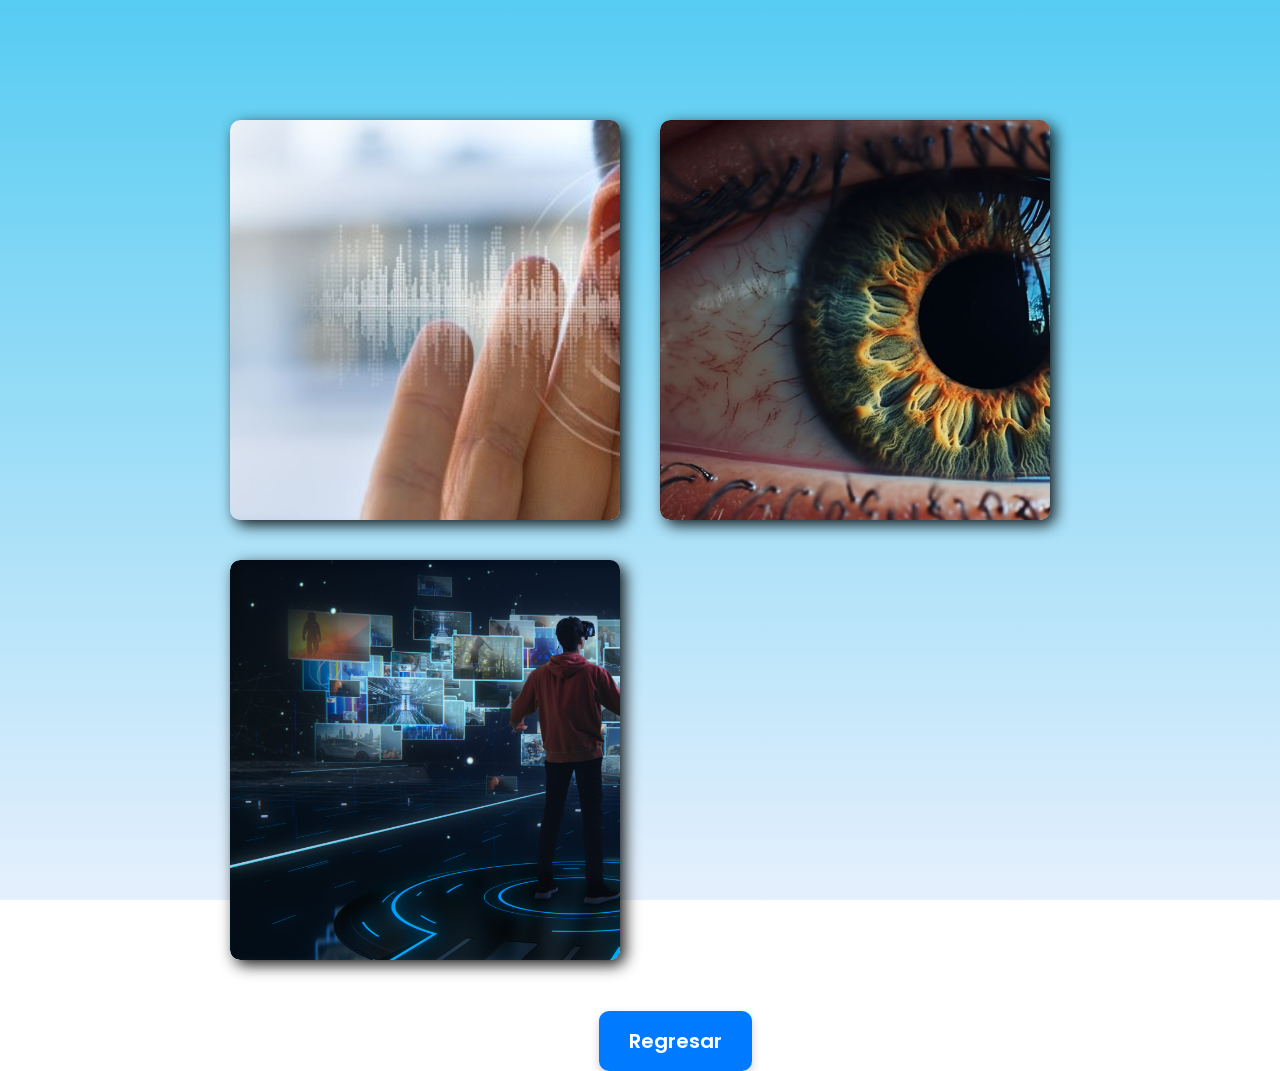
==== Relajate/Relajate.html @ b0fb40f9 "Add files via upload" ====
<!DOCTYPE html>
<html lang="en">
<head>
  <meta charset="UTF-8">
  <meta name="viewport" content="width=device-width, initial-scale=1.0">
  <title>Bubbles & Cards</title>
  <link href="https://fonts.googleapis.com/css2?family=Poppins:wght@300;400;500;600&family=Bebas+Neue&display=swap" rel="stylesheet">
  <link rel="stylesheet" href="style.css">

  <style>
   
  </style>
</head>
<body>







    
  <div class="bubbles-bg">
    <div class="bubble"></div>
    <div class="bubble"></div>
    <div class="bubble"></div>
    <div class="bubble"></div>
    <div class="bubble"></div>
    <div class="bubble"></div>
  </div>

  <div class="wrapper">


    <div id="card-area">
        <div class="wrapper">
            <div class="box-area"> 
                <div class="box">
                    <img src="img/1.png" alt="">
                    <div class="overlay">
                        <h3>AUDICIÓN</h3>
                        <p>Aqui escucharas, distintos sonidos relajantes, que te ayudaran a pasar el tiempo tranquilo.</p>
                        <a href="#">Accdeder</a>
                    </div>
                </div>
                <div class="box">
                    <img src="img/2.jpg" alt="">
                    <div class="overlay">
                        <h3>VISION</h3>
                        <p>Aqui veras distintos videos relajantes que te ayudaran a relajarte mientras el tiempo pasa.</p>
                        <a href="#">Accdeder</a>
                    </div>
                </div>
                <div class="box">
                    <img src="img/3.jpg" alt="">
                    <div class="overlay">
                        <h3>ENTRETENIMIENTO</h3>
                        <p>Aqui jugaras distintos juegos que te ayudaran a entretenerte mientras el tiempo pase, mientras la app hace su trabajo.</p>
                        <a href="#">Accdeder</a>
                    </div>
                </div>
            </div>            
        </div>       
        </div>
        </div>
        
        





        <a href="/pinicio.html" class="btn-observar">Regresar</a>
        <style>
            .observacion-container {
            display: flex;
            justify-content: center;
            margin: 40px 0; 
        }
        
        .btn-observar {
            display: inline-block;
            padding: 15px 30px;
            font-size: 20px;
            font-weight: 600;
            color: #fff;
            background-color: #007BFF; 
            border: none;
            border-radius: 10px;
            margin-top: -20px;
        margin-left: 599px;
            text-decoration: none;
            transition: transform 0.3s ease, box-shadow 0.3s ease, background-color 0.3s ease;
            box-shadow: 0 4px 10px rgba(0, 0, 0, 0.2);
        }
        
        .btn-observar:hover {
            transform: translateY(-5px); 
            box-shadow: 0 8px 20px rgba(0, 0, 0, 0.3);
            background-color: #0056b3;
        }
        
        </style>
        


</body>
</html>
---- Relajate/style.css ----
* {
	margin: 0;
	padding: 0;
	font-family: 'Poppins', sans-serif; 
	box-sizing: border-box;
  }

  body {
	color: #fff;
	position: relative;
	overflow: hidden;
  }

  .wrapper {
	padding: 10px 10%;
  }

  #card-area {
	padding: 50px 0;
  }

  .box-area {
	display: grid;
	grid-template-columns: repeat(auto-fit, minmax(250px, 1fr));
	grid-gap: 40px;
	margin-top: 50px;
  }

  .box {
	border-radius: 10px;
	position: relative;
	overflow: hidden;
	box-shadow: 5px 5px 15px rgba(0, 0, 0, 0.9);
  }

  .box img {
	width: 190%;
	border-radius: 10px;
	display: block;
	transition: transform 0.5s;
	height: 400px;
  }

  .overlay {
	width: 100%;
	height: 0;
	background: linear-gradient(transparent, #1c1c1c 58%);
	border-radius: 10px;
	position: absolute;
	left: 0;
	bottom: 0;
	overflow: hidden;
	display: flex;
	align-items: center;
	justify-content: center;
	flex-direction: column;
	padding: 0 40px;
	text-align: center;
	font-size: 14px;
	transition: height 0.5s;
  }

  .overlay h3 {
	font-weight: 500;
	margin-bottom: 5px;
	margin-top: 80%;
	font-family: 'Bebas Neue', sans-serif;
	font-size: 30px;
	letter-spacing: 2px;
  }

  .overlay a {
	margin-top: 10px;
	color: #262626;
	text-decoration: none;
	font-size: 14px;
	background: #fff;
	border-radius: 50px;
	text-align: center;
	padding: 5px 15px;
  }

  .box:hover img {
	transform: scale(1.1);
  }

  .box:hover .overlay {
	height: 100%;
  }

  .bubbles-bg {
	position: fixed;
	top: 0;
	left: 0;
	width: 100%;
	height: 100%;
	overflow: hidden;
	z-index: -1;
	background: linear-gradient(to bottom, #56ccf2, #2f81ed1f);
  }

  .bubble {
	position: absolute;
	bottom: -150px;
	width: 20px;
	height: 20px;
	background: rgba(255, 255, 255, 0.5);
	border-radius: 50%;
	box-shadow: 0px 4px 10px rgba(255, 255, 255, 0.5);
	animation: floatBubble 10s infinite ease-in-out;
	opacity: 0.8;
  }

  .bubble:nth-child(2) { width: 30px; height: 30px; animation-duration: 12s; left: 20%; }
  .bubble:nth-child(3) { width: 40px; height: 40px; animation-duration: 15s; left: 40%; }
  .bubble:nth-child(4) { width: 25px; height: 25px; animation-duration: 9s; left: 60%; }
  .bubble:nth-child(5) { width: 35px; height: 35px; animation-duration: 14s; left: 80%; }
  .bubble:nth-child(6) { width: 50px; height: 50px; animation-duration: 20s; left: 90%; }

  @keyframes floatBubble {
	0% {
	  transform: translateY(0);
	  opacity: 0.8;
	}
	50% {
	  opacity: 1;
	  transform: translateX(20px);
	}
	100% {
	  transform: translateY(-120vh); 
	  opacity: 0;
	}
  }
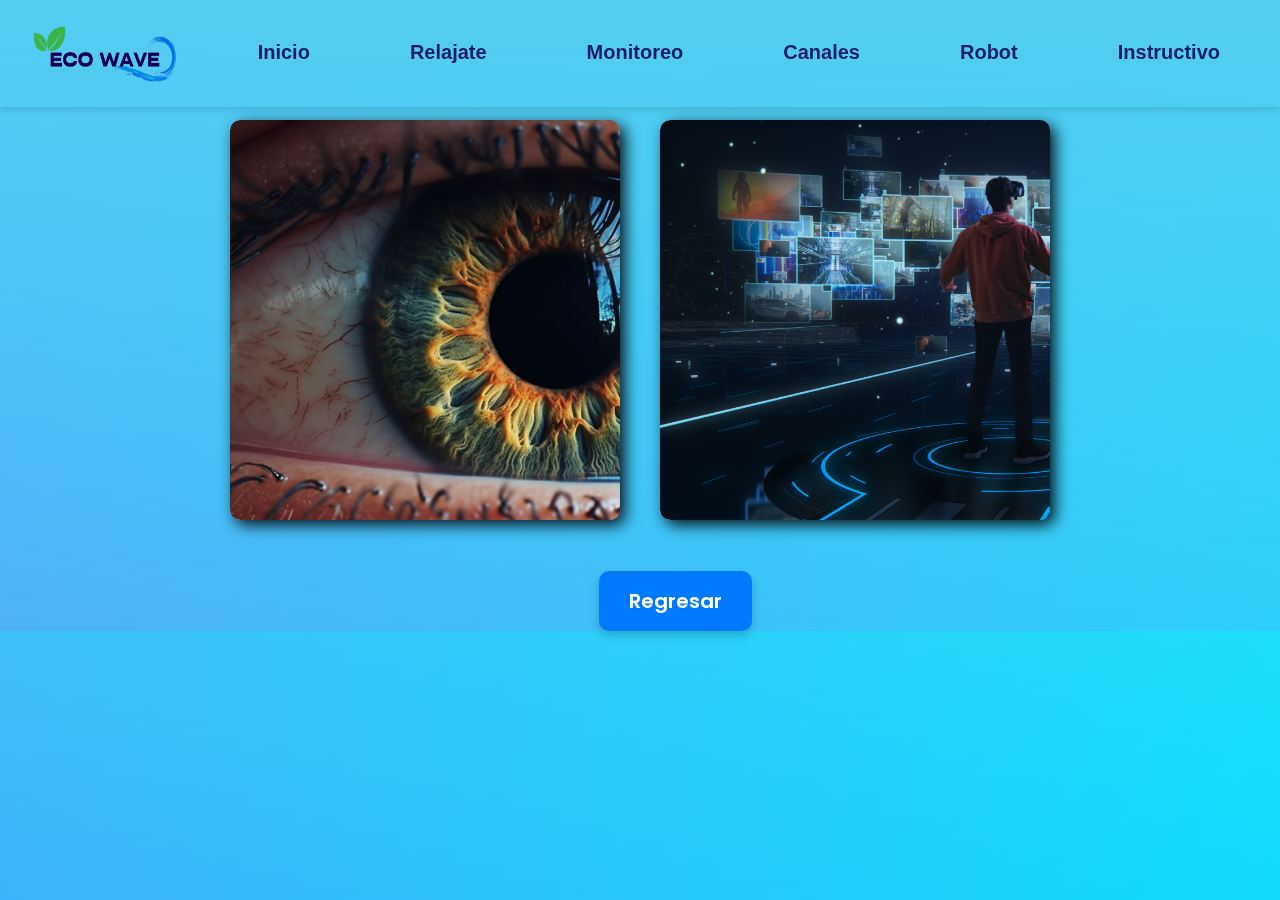
==== commit 5b360a09: "Add files via upload" ====
--- a/Relajate/Relajate.html
+++ b/Relajate/Relajate.html
@@ -29,26 +29,280 @@
     <div class="bubble"></div>
   </div>
 
+
+
+
+
+
+
+
+  <nav class="Menu">
+    <div class="logo-container">
+        <a href="pinicio.html"><img class="logo" src="/imagenes/Logo.png" alt="Vampis"></a>
+    </div>
+    <ul class="Links">
+        <li><a href="pinicio.html">Inicio</a></li>
+        <li><a href="Relajate.html">Relajate</a></li>
+
+        <li><a href="">Monitoreo</a></li>
+        <li><a href="">Canales</a></li>
+        <li><a href="">Robot</a></li>
+        <li><a href="">Instructivo</a></li>
+    </ul>
+
+    <!-- Botón de búsqueda -->
+    <div class="search-container">
+        <i class="fas fa-search" id="icon-search"></i>
+    </div>
+
+    <!-- Menú de hamburguesa para móvil -->
+    <div id="icon-menu" class="menu-toggle">
+        <i class="fas fa-bars"></i>
+    </div>
+</nav>
+
+    <!-- Geral aqui está el menu dios mio no lo pierdas denuevo -->
+
+<style>
+    
+
+.Menu {
+    display: flex;
+    justify-content: space-between;
+    align-items: center;
+    padding: 10px 20px;
+    position: fixed;
+    top: 0;
+    left: 0;
+    width: 100%;
+    z-index: 1000;
+    box-shadow: 0px 4px 6px rgba(0, 0, 0, 0.1);
+}
+
+
+
+.logo-container {
+    flex: 1;
+}
+
+.logo {
+    width: 160px;
+    height: 80px;
+    transition: transform 0.5s ease, filter 0.3s ease;
+    transform-origin: center;
+}
+
+.logo:hover {
+    transform: rotate(180deg); 
+    filter: brightness(1.2); 
+}
+
+
+.content h2 {
+	color: #fff;
+	font-size: 5em;
+	position: absolute;
+	transform: translate(-50%, -50%);
+    margin-left: 270px;
+    margin-top: -40px;
+}
+
+.content h2:nth-child(1) {
+	color: transparent;
+	-webkit-text-stroke: 2px #000000;
+}
+
+.content h2:nth-child(2) {
+	color: #3871ec;
+	animation: animate 4s ease-in-out infinite;
+}
+
+@keyframes animate {
+	0%,
+	100% {
+		clip-path: polygon(
+			0% 45%,
+			16% 44%,
+			33% 50%,
+			54% 60%,
+			70% 61%,
+			84% 59%,
+			100% 52%,
+			100% 100%,
+			0% 100%
+		);
+	}
+
+	50% {
+		clip-path: polygon(
+			0% 60%,
+			15% 65%,
+			34% 66%,
+			51% 62%,
+			67% 50%,
+			84% 45%,
+			100% 46%,
+			100% 100%,
+			0% 100%
+		);
+	}
+}
+
+
+
+
+.Links {
+    display: flex;
+    list-style: none;
+    gap: 20px;
+}
+
+.Links li {
+    position: relative;
+}
+
+.Links a {
+    text-decoration: none;
+    color: #fff;
+    font-size: 16px;
+    font-weight: 600;
+    padding: 10px;
+    border-radius: 5px;
+    transition: all 0.3s ease;
+}
+
+.Links a:hover {
+    background-color: #0379ff;
+    color: white;
+}
+
+.search-container {
+    display: none;
+    color: #fff;
+}
+
+.menu-toggle {
+    display: none;
+    color: #fff;
+    cursor: pointer;
+    font-size: 24px;
+}
+
+/* Estilos responsivos para pantallas pequeñas */
+@media (max-width: 768px) {
+    .Links {
+        display: none;
+        position: absolute;
+        top: 60px;
+        right: 0;
+        width: 100%;
+        padding: 20px;
+        box-shadow: 0px 4px 6px rgba(0, 0, 0, 0.1);
+        flex-direction: column;
+        align-items: flex-start;
+    }
+
+    .Links li {
+        margin-bottom: 15px;
+    }
+
+    .menu-toggle {
+        display: block;
+    }
+
+    .Links.show {
+        display: flex;
+    }
+}
+
+#icon-search {
+    font-size: 20px;
+    color: #fff;
+    cursor: pointer;
+    transition: transform 0.3s ease;
+}
+
+#icon-search:hover {
+    transform: scale(1.2);
+}
+
+
+    #dark-mode-toggle {
+		position: fixed;
+		bottom: 20px;
+		right: 20px;
+		background-color: #ddd;
+		color: #111;
+		border: none;
+		border-radius: 5px;
+		padding: 10px 20px;
+		font-size: 16px;
+		cursor: pointer;
+	  }
+	  
+	  #dark-mode-toggle:hover {
+		background-color: #111;
+		
+    }
+	  
+.Links{
+list-style: none;
+display: flex;
+    
+}
+
+.Links li{
+margin: 0 20px;
+
+
+}
+
+.Links a{
+    text-decoration: none;
+    color: #100455e0;
+    font-weight: bold;
+
+font-family: Arial, Helvetica, sans-serif;
+    font-size: 20px;
+    transition: 1s;
+    padding: 20px;
+}
+.Links a:hover{
+  color: white;
+background: #000000;
+border-radius: 10px;
+
+
+}
+
+
+.Rayas{
+
+    width: 50px;
+    height: 50px;
+    margin-top: -10px;
+    margin-left: -150px;
+    }
+</style>
+
+
+
+
+
+
   <div class="wrapper">
 
 
     <div id="card-area">
         <div class="wrapper">
             <div class="box-area"> 
-                <div class="box">
-                    <img src="img/1.png" alt="">
-                    <div class="overlay">
-                        <h3>AUDICIÓN</h3>
-                        <p>Aqui escucharas, distintos sonidos relajantes, que te ayudaran a pasar el tiempo tranquilo.</p>
-                        <a href="#">Accdeder</a>
-                    </div>
-                </div>
+
                 <div class="box">
                     <img src="img/2.jpg" alt="">
                     <div class="overlay">
                         <h3>VISION</h3>
                         <p>Aqui veras distintos videos relajantes que te ayudaran a relajarte mientras el tiempo pasa.</p>
-                        <a href="#">Accdeder</a>
+                        <a href="Vision.html">Accdeder</a>
                     </div>
                 </div>
                 <div class="box">
@@ -56,7 +310,7 @@
                     <div class="overlay">
                         <h3>ENTRETENIMIENTO</h3>
                         <p>Aqui jugaras distintos juegos que te ayudaran a entretenerte mientras el tiempo pase, mientras la app hace su trabajo.</p>
-                        <a href="#">Accdeder</a>
+                        <a href="Directorios.html">Accdeder</a>
                     </div>
                 </div>
             </div>            
--- a/Relajate/style.css
+++ b/Relajate/style.css
@@ -6,6 +6,8 @@
   }
 
   body {
+	background: linear-gradient(45deg, #4facfe, #00f2fe);
+
 	color: #fff;
 	position: relative;
 	overflow: hidden;
